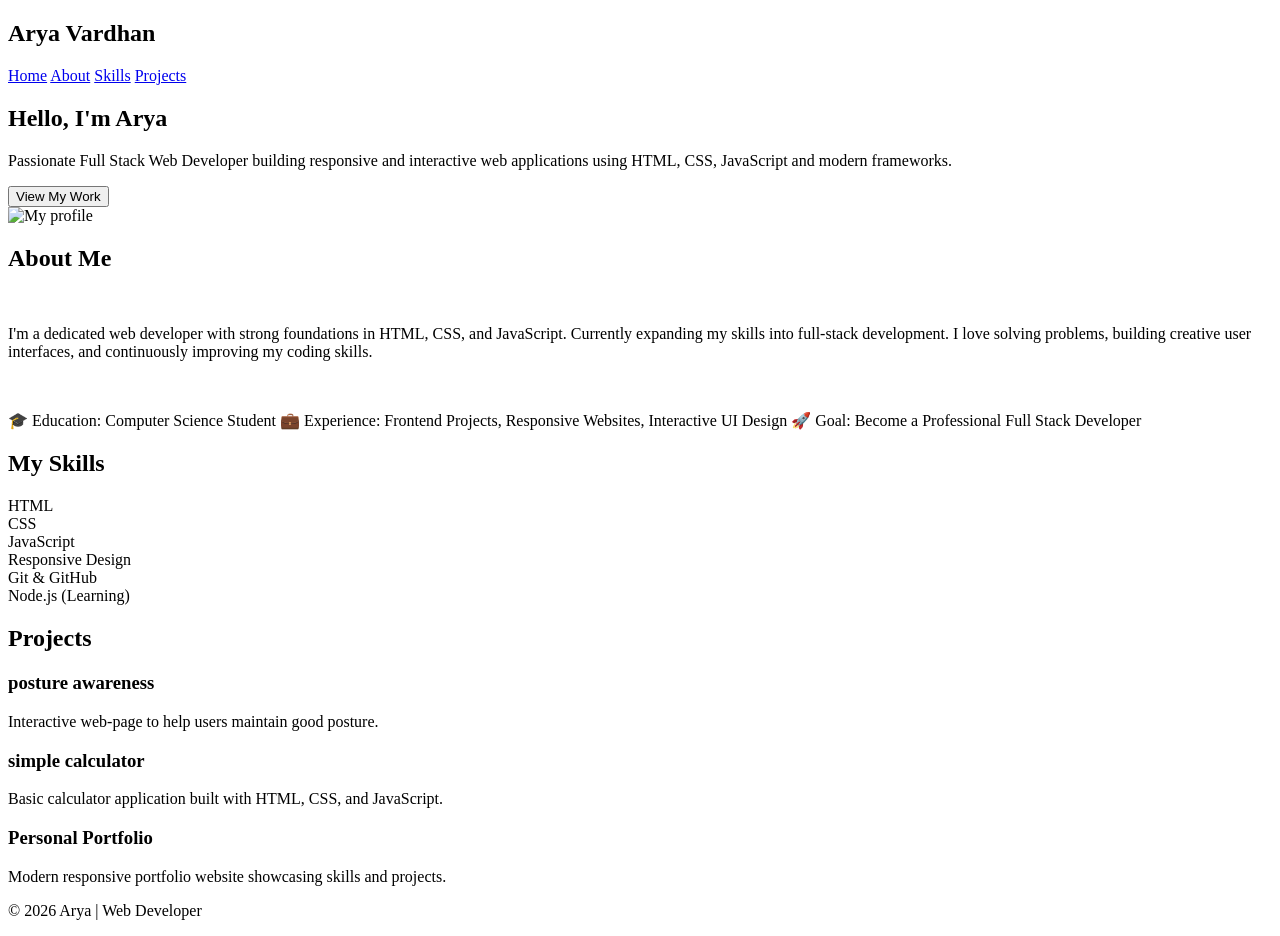
==== portfolio.html @ f8d1c34b "weather0.1" ====
<!DOCTYPE html>
<html lang="en">
<head>
<meta charset="UTF-8">
<meta name="viewport" content="width=device-width, initial-scale=1.0">
<title>Arya | Web Developer</title>

</head>

<body>

<header>
    <h2>Arya Vardhan</h2>
    <nav>
        <a href="#home">Home</a>
        <a href="#about">About</a>
        <a href="#skills">Skills</a>
        <a href="#projects">Projects</a>
    </nav>
</header>

<section class="hero" id="home">
    <div class="hero-text">
        <h1>Hello, I'm <span>Arya</span></h1>
        <p>Passionate Full Stack Web Developer building responsive and interactive web applications using HTML, CSS, JavaScript and modern frameworks.</p>
        <button class="btn" onclick="scrollToSection('projects')">View My Work</button>
    </div>
    <img src="https://via.placeholder.com/300" alt="My profile">
</section>

<section id="about">
    <div class="about">
        <h2>About Me</h2>
        <br>
        <p>
        I'm a dedicated web developer with strong foundations in HTML, CSS, and JavaScript.
        Currently expanding my skills into full-stack development. I love solving problems,
        building creative user interfaces, and continuously improving my coding skills.
        </p>
        <br>
        <p>
        🎓 Education: Computer Science Student  
        💼 Experience: Frontend Projects, Responsive Websites, Interactive UI Design  
        🚀 Goal: Become a Professional Full Stack Developer
        </p>
    </div>
</section>

<section id="skills">
    <h2>My Skills</h2>
    <div class="skills-container">
        <div class="skill">HTML</div>
        <div class="skill">CSS</div>
        <div class="skill">JavaScript</div>
        <div class="skill">Responsive Design</div>
        <div class="skill">Git & GitHub</div>
        <div class="skill">Node.js (Learning)</div>
    </div>
</section>

<section id="projects">
    <h2>Projects</h2>
    <div class="projects">
        <div class="project-card">
            <h3>posture awareness</h3>
            <p>Interactive web-page to help users maintain good posture.</p>
        </div>
        <div class="project-card">
            <h3>simple calculator</h3>
            <p>Basic calculator application built with HTML, CSS, and JavaScript.</p>
        </div>
        <div class="project-card">
            <h3>Personal Portfolio</h3>
            <p>Modern responsive portfolio website showcasing skills and projects.</p>
        </div>
    </div>
</section>

<footer>
    <p>© 2026 Arya | Web Developer</p>
</footer>

<script>
function scrollToSection(id){
    document.getElementById(id).scrollIntoView({behavior:"smooth"});
}
</script>

</body>
</html>
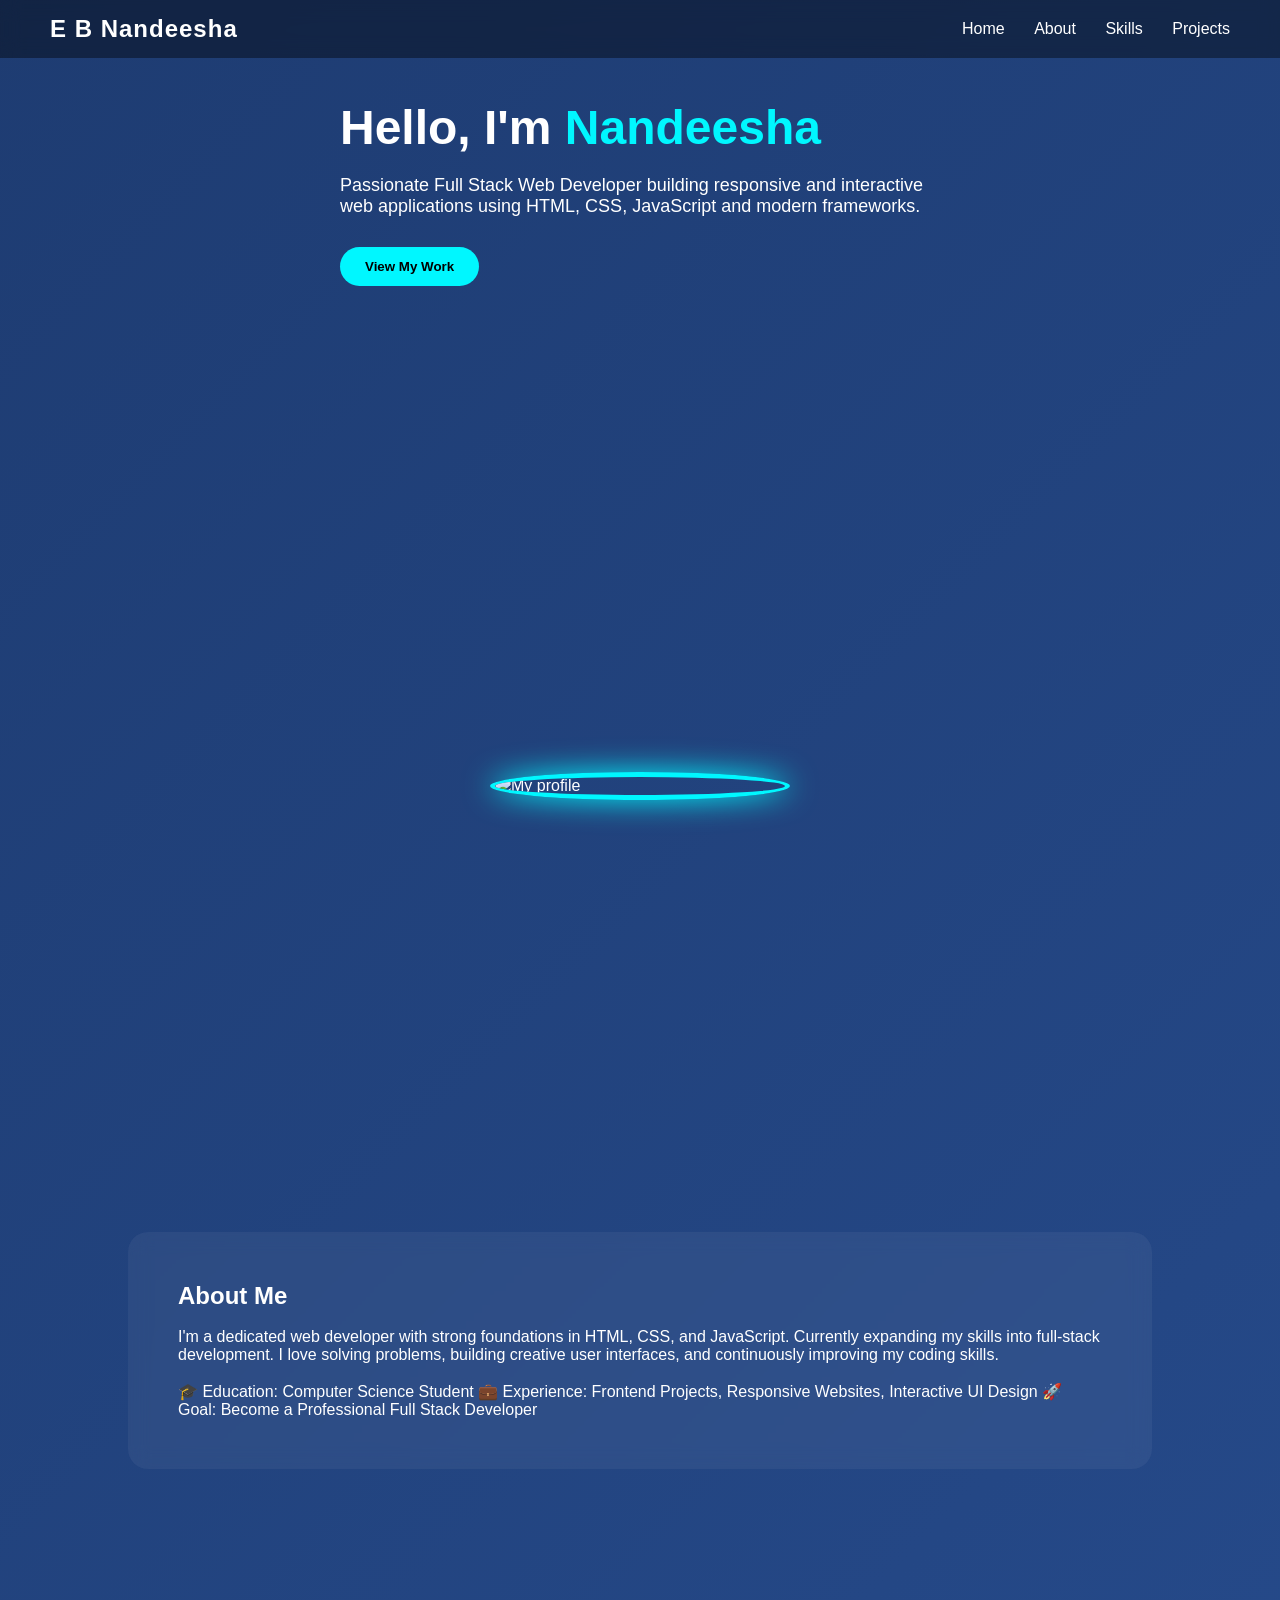
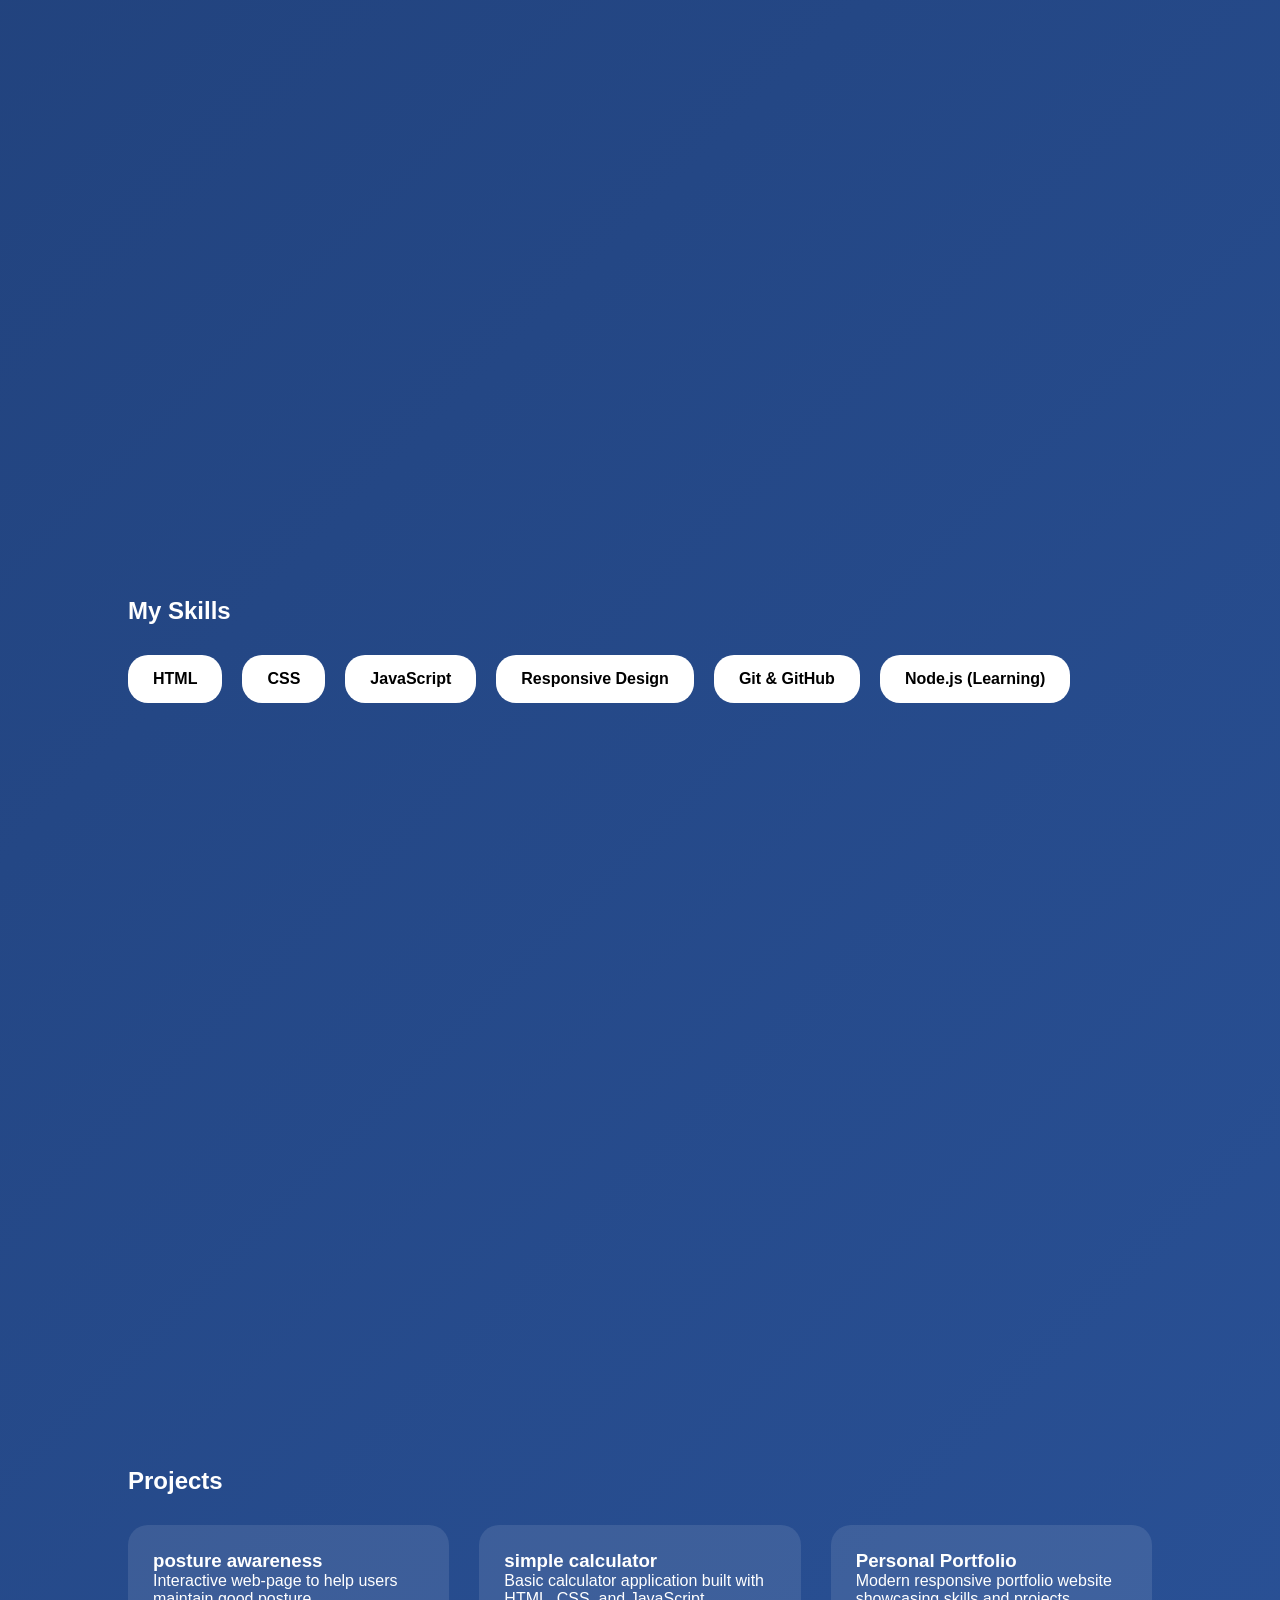
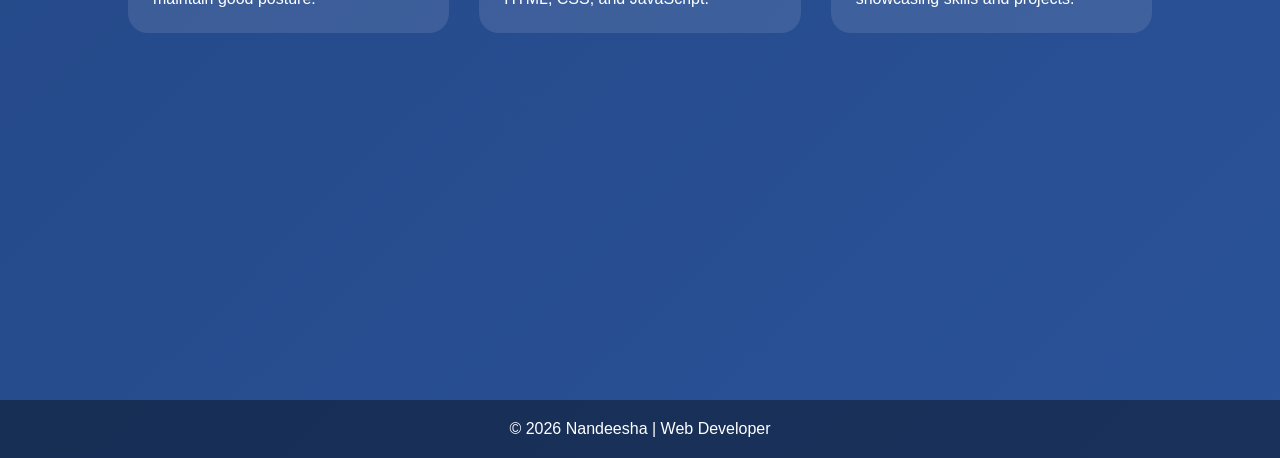
==== commit 1ba77fd2: "portfolio0.1" ====
--- a/portfolio.html
+++ b/portfolio.html
@@ -3,14 +3,14 @@
 <head>
 <meta charset="UTF-8">
 <meta name="viewport" content="width=device-width, initial-scale=1.0">
-<title>Arya | Web Developer</title>
+<title>Nandeesha | Web Developer</title>
 
 </head>
-
+<link href="style.css" rel="stylesheet">
 <body>
 
 <header>
-    <h2>Arya Vardhan</h2>
+    <h2>E B Nandeesha</h2>
     <nav>
         <a href="#home">Home</a>
         <a href="#about">About</a>
@@ -21,7 +21,7 @@
 
 <section class="hero" id="home">
     <div class="hero-text">
-        <h1>Hello, I'm <span>Arya</span></h1>
+        <h1>Hello, I'm <span>Nandeesha</span></h1>
         <p>Passionate Full Stack Web Developer building responsive and interactive web applications using HTML, CSS, JavaScript and modern frameworks.</p>
         <button class="btn" onclick="scrollToSection('projects')">View My Work</button>
     </div>
@@ -77,7 +77,7 @@
 </section>
 
 <footer>
-    <p>© 2026 Arya | Web Developer</p>
+    <p>© 2026 Nandeesha | Web Developer</p>
 </footer>
 
 <script>
--- a/style.css
+++ b/style.css
@@ -0,0 +1,165 @@
+*{
+    margin:0;
+    padding:0;
+    box-sizing:border-box;
+    font-family:'Poppins', sans-serif;
+}
+
+body{
+    background: linear-gradient(135deg, #1e3c72, #2a5298);
+    color:white;
+    scroll-behavior: smooth;
+}
+
+header{
+    position: fixed;
+    width:100%;
+    top:0;
+    left:0;
+    background: rgba(0,0,0,0.4);
+    backdrop-filter: blur(10px);
+    padding:15px 50px;
+    display:flex;
+    justify-content: space-between;
+    align-items:center;
+    z-index:1000;
+}
+
+header h2{
+    font-weight:700;
+    letter-spacing:1px;
+}
+
+nav a{
+    color:white;
+    text-decoration:none;
+    margin-left:25px;
+    font-weight:500;
+    transition:0.3s;
+}
+
+nav a:hover{
+    color:#00f7ff;
+}
+
+section{
+    padding:100px 10%;
+    min-height:100vh;
+    display:flex;
+    flex-direction:column;
+    justify-content:center;
+}
+
+.hero{
+    display:flex;
+    align-items:center;
+    justify-content:space-between;
+    flex-wrap:wrap;
+}
+
+.hero-text{
+    max-width:600px;
+}
+
+.hero-text h1{
+    font-size:48px;
+    margin-bottom:20px;
+}
+
+.hero-text span{
+    color:#00f7ff;
+}
+
+.hero-text p{
+    margin-bottom:30px;
+    font-size:18px;
+}
+
+.btn{
+    padding:12px 25px;
+    background:#00f7ff;
+    color:#000;
+    border:none;
+    border-radius:30px;
+    cursor:pointer;
+    font-weight:600;
+    transition:0.3s;
+}
+
+.btn:hover{
+    background:white;
+    transform:scale(1.05);
+}
+
+.hero img{
+    width:300px;
+    border-radius:50%;
+    border:5px solid #00f7ff;
+    box-shadow:0 0 30px #00f7ff;
+}
+
+.about{
+    background: rgba(255,255,255,0.05);
+    border-radius:20px;
+    padding:50px;
+    backdrop-filter: blur(10px);
+}
+
+.skills-container{
+    display:flex;
+    flex-wrap:wrap;
+    gap:20px;
+    margin-top:30px;
+}
+
+.skill{
+    background:white;
+    color:black;
+    padding:15px 25px;
+    border-radius:20px;
+    font-weight:600;
+    transition:0.3s;
+}
+
+.skill:hover{
+    transform:translateY(-5px);
+    background:#00f7ff;
+}
+
+/* Projects */
+.projects{
+    display:flex;
+    gap:30px;
+    flex-wrap:wrap;
+    margin-top:30px;
+}
+
+.project-card{
+    flex:1 1 300px;
+    background: rgba(255,255,255,0.1);
+    padding:25px;
+    border-radius:20px;
+    transition:0.3s;
+}
+
+.project-card:hover{
+    transform:scale(1.05);
+    background: rgba(255,255,255,0.2);
+}
+
+/* Footer */
+footer{
+    text-align:center;
+    padding:20px;
+    background: rgba(0,0,0,0.4);
+}
+
+@media(max-width:768px){
+    .hero{
+        flex-direction:column;
+        text-align:center;
+    }
+    .hero img{
+        margin-top:30px;
+    }
+}
